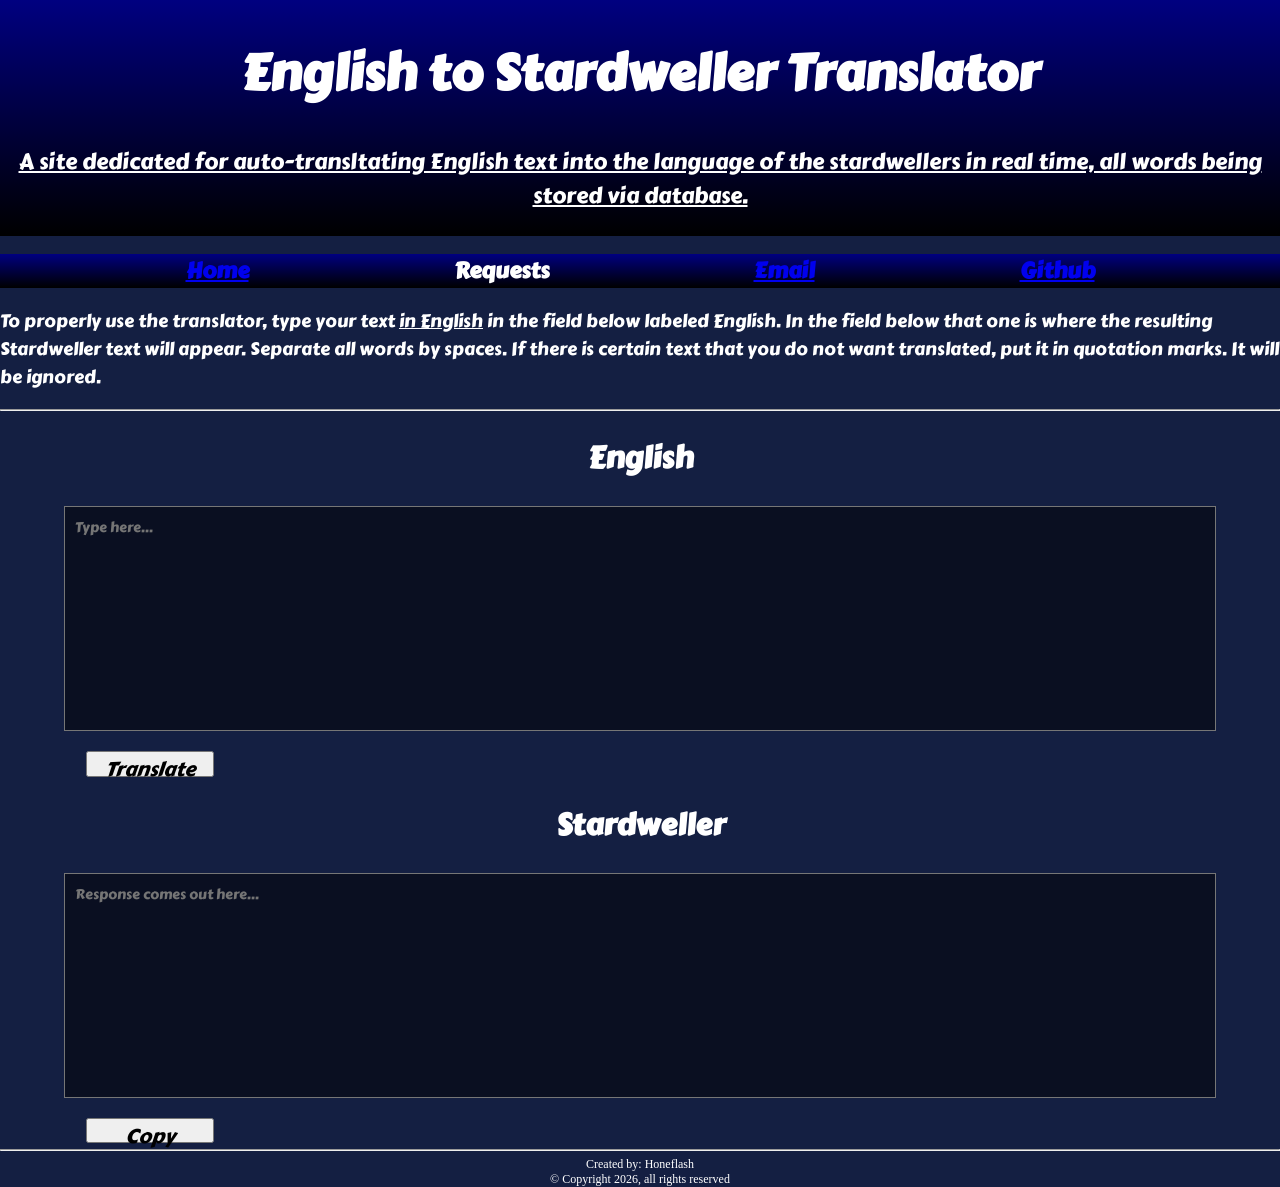
==== index.html @ 53c936e6 "Webpage Update" ====
<!DOCTYPE html> <!--Says that this file is an html5 type file.-->

<html>
    <!--Set up the head information-->
    <head>
        <meta charset="UTF-8"> <!--Allows the html file to display up-to-date, non ASCII characters & emojis-->
        <meta http-equiv="X UA-Compatible" content="IE=edge"> <!--Allows the file to display in ways similar to modern browser wepages-->
        <meta name="viewport" content="width=device-width, initial-scale=1.0"> <!--Lets the html file resize to browser width-->

        <!--Give a title and image icon to the webpage-->
        <title>English to Stardweller Translator</title>
        <link rel="icon" type="image/png" href="images\favicon\web-app-manifest-512x512.png">
        <link rel="stylesheet" href="style.css"> <!--Add a stylesheet to the webpage to customize text/color-->

        
    </head>

    <!--Set up the content to be displayed on the webpage-->
    <body>
        <header id="page-top">
            <link href="https://fonts.googleapis.com/css2?family=Carter+One&display=swap" rel="stylesheet">
            <h1>English to Stardweller Translator</h1>
            <p>A site dedicated for auto-transltating English text into the language of the stardwellers in real 
                time, all words being stored via database.</p>
        </header>

        <h2 id="under-header-menu">
            <a href="index.html">Home</a> Requests <a href="mailto:honeflash.studios@gmail.com">Email</a> <a href="https://honeflash.github.io">Github</a>
        </h2>

        <p>To properly use the translator, type your text <u>in English</u> in the field below labeled English. In the field below that one is where
        the resulting Stardweller text will appear. Separate all words by spaces. If there is certain text that you do not want translated, put it in
        quotation marks. It will be ignored.</p>

        <hr>

        <!--Define the text fields for showing user input and database output-->
        <h2 id="text-field-header">English</h2>
        <textarea id="eng-area" name="english-textarea" placeholder="Type here..." ></textarea>
        <button type="button" id="send-query">Translate</button>

        <h2 id="text-field-header">Stardweller</h2>
        <textarea id="str-area" name="stardweller-textarea" placeholder="Response comes out here..." readonly></textarea>
        <button type="button" id="copy-text">Copy</button>

        <footer>
            <hr>
            Created by: Honeflash<br>
            &copy; Copyright <span id="year">.</span>, all rights reserved<br>
            
        </footer>

        <!--Add the main javascript file to the webpage. Added here to ensure all elements are properly loaded in first-->
        <script src="frontend\main.js"></script>
    </body>

</html>
---- style.css ----
body, html {
    background-color: rgb(20, 31, 66);
    color: white;

    height: 100%;
    margin: 0;
    padding: 0;
}

p {
    font-family: "Carter One", "Times New Roman", Times, serif;
    font-size: 18px;
    color: white;
}

h2 {
    font-family: "Carter One", "Times New Roman", Times, serif;
    font-size: 30px;
}

footer {
    text-align: center;
    font-size: 12px;
}

textarea {
    display: block;
    margin-left: auto;
    margin-right: auto;
    box-sizing: border-box;
    width: 90vw;
    height: 25vh;
    padding: 10px;
    resize: none;
    font-size: 14px;
    font-family: "Carter One", "Times New Roman", Times, serif;
    
    background-color: rgba(1, 1, 1, 0.5);
    color: white;
}

button {
    display: block;
    margin-top: 20px;
    margin-left: 86px;
    font-family: "Carter One", "Times New Roman", Times, serif;
    font-size: 20px;
    font-style: italic;
    width: 10vw;
    height: 2vw;
}

#page-top {
    background-image: linear-gradient(navy, black);
    background-repeat: no-repeat;
    color: white;
    text-align: center;
    padding: 1px;

    h1 {
        color: white;
        font-family: "Carter One", "Times New Roman", Times, serif;
        font-size: 50px;
        font-weight: bold;
        padding-bottom: 0px;
    }

    p {
        text-decoration: underline;
        font-family: "Carter One", "Times New Roman", Times, serif;
        font-size: 22px;
        padding-top: 0px;
    }
}

#under-header-menu {
    background-image: linear-gradient(navy, black);
    font-family: "Carter One", "Times New Roman", Times, serif;
    color: white;
    text-align: center;
    word-spacing: 200px;
    font-size: 22px;
    
}

#text-field-header {
    text-align: center;
}
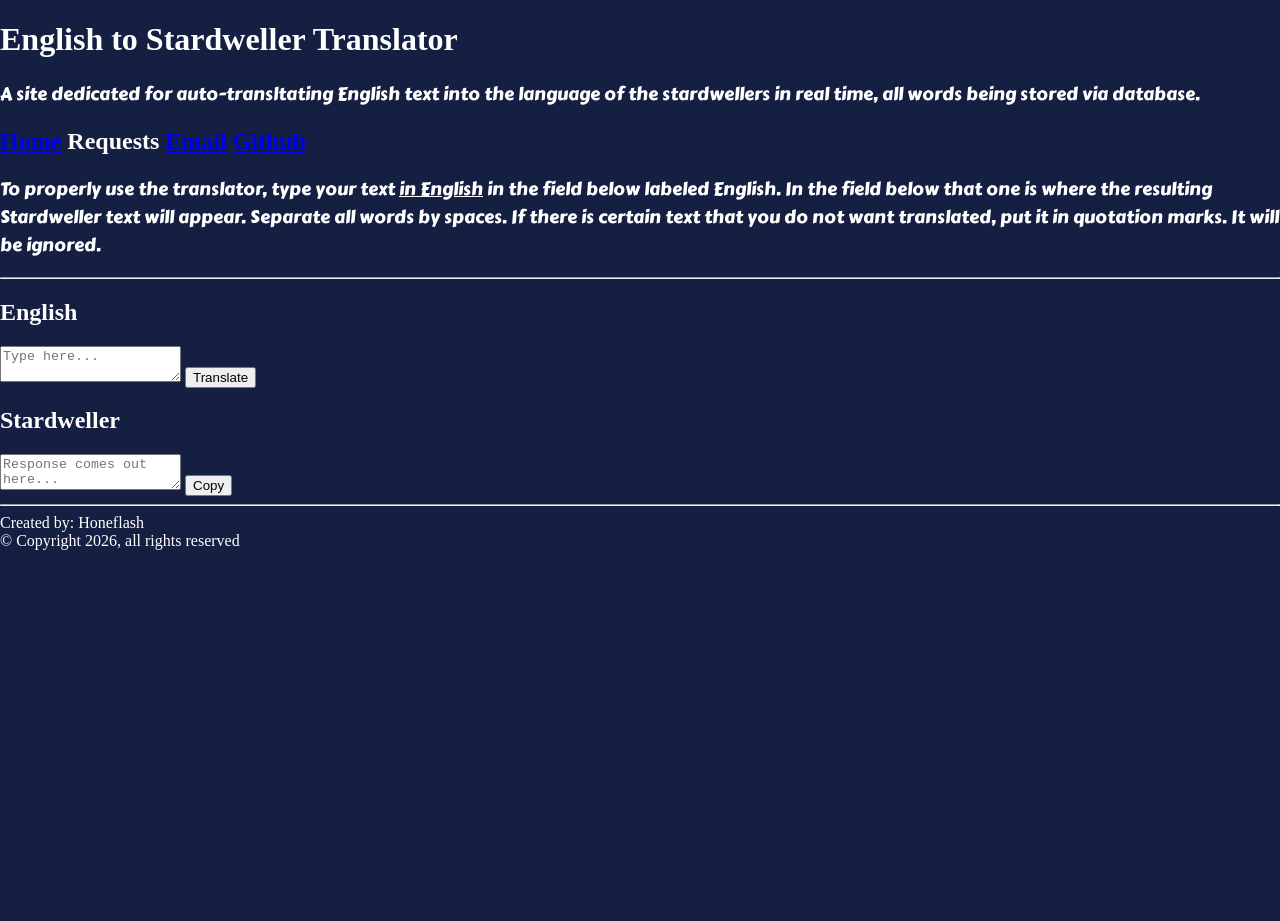
==== commit dc99c0b1: "Merge branch 'main' into frontend-work" ====
--- a/index.html
+++ b/index.html
@@ -12,6 +12,7 @@
         <link rel="icon" type="image/png" href="images\favicon\web-app-manifest-512x512.png">
         <link rel="stylesheet" href="style.css"> <!--Add a stylesheet to the webpage to customize text/color-->
 
+        
         
     </head>
 
--- a/style.css
+++ b/style.css
@@ -1,3 +1,15 @@
+body, html {
+    background-color: rgb(20, 31, 66);
+    color: white;
+
+    height: 100%;
+    margin: 0;
+    padding: 0;
+}
+
+p {
+    font-family: "Carter One", "Times New Roman", Times, serif;
+    font-size: 18px;
 body, html {
     background-color: rgb(20, 31, 66);
     color: white;
@@ -11,6 +23,14 @@
     font-family: "Carter One", "Times New Roman", Times, serif;
     font-size: 18px;
     color: white;
+}
+
+h2 {
+    font-family: "Carter One", "Times New Roman", Times, serif;
+    font-size: 30px;
+}
+
+footer {
 }
 
 h2 {
@@ -48,8 +68,37 @@
     font-style: italic;
     width: 10vw;
     height: 2vw;
+    font-size: 12px;
 }
 
+textarea {
+    display: block;
+    margin-left: auto;
+    margin-right: auto;
+    box-sizing: border-box;
+    width: 90vw;
+    height: 25vh;
+    padding: 10px;
+    resize: none;
+    font-size: 14px;
+    font-family: "Carter One", "Times New Roman", Times, serif;
+    
+    background-color: rgba(1, 1, 1, 0.5);
+    color: white;
+}
+
+button {
+    display: block;
+    margin-top: 20px;
+    margin-left: 86px;
+    font-family: "Carter One", "Times New Roman", Times, serif;
+    font-size: 20px;
+    font-style: italic;
+    width: 10vw;
+    height: 2vw;
+}
+
+#page-top {
 #page-top {
     background-image: linear-gradient(navy, black);
     background-repeat: no-repeat;
@@ -58,15 +107,21 @@
     padding: 1px;
 
     h1 {
+    h1 {
         color: white;
         font-family: "Carter One", "Times New Roman", Times, serif;
+        font-family: "Carter One", "Times New Roman", Times, serif;
         font-size: 50px;
+        font-weight: bold;
         font-weight: bold;
         padding-bottom: 0px;
     }
 
     p {
+    p {
         text-decoration: underline;
+        font-family: "Carter One", "Times New Roman", Times, serif;
+        font-size: 22px;
         font-family: "Carter One", "Times New Roman", Times, serif;
         font-size: 22px;
         padding-top: 0px;
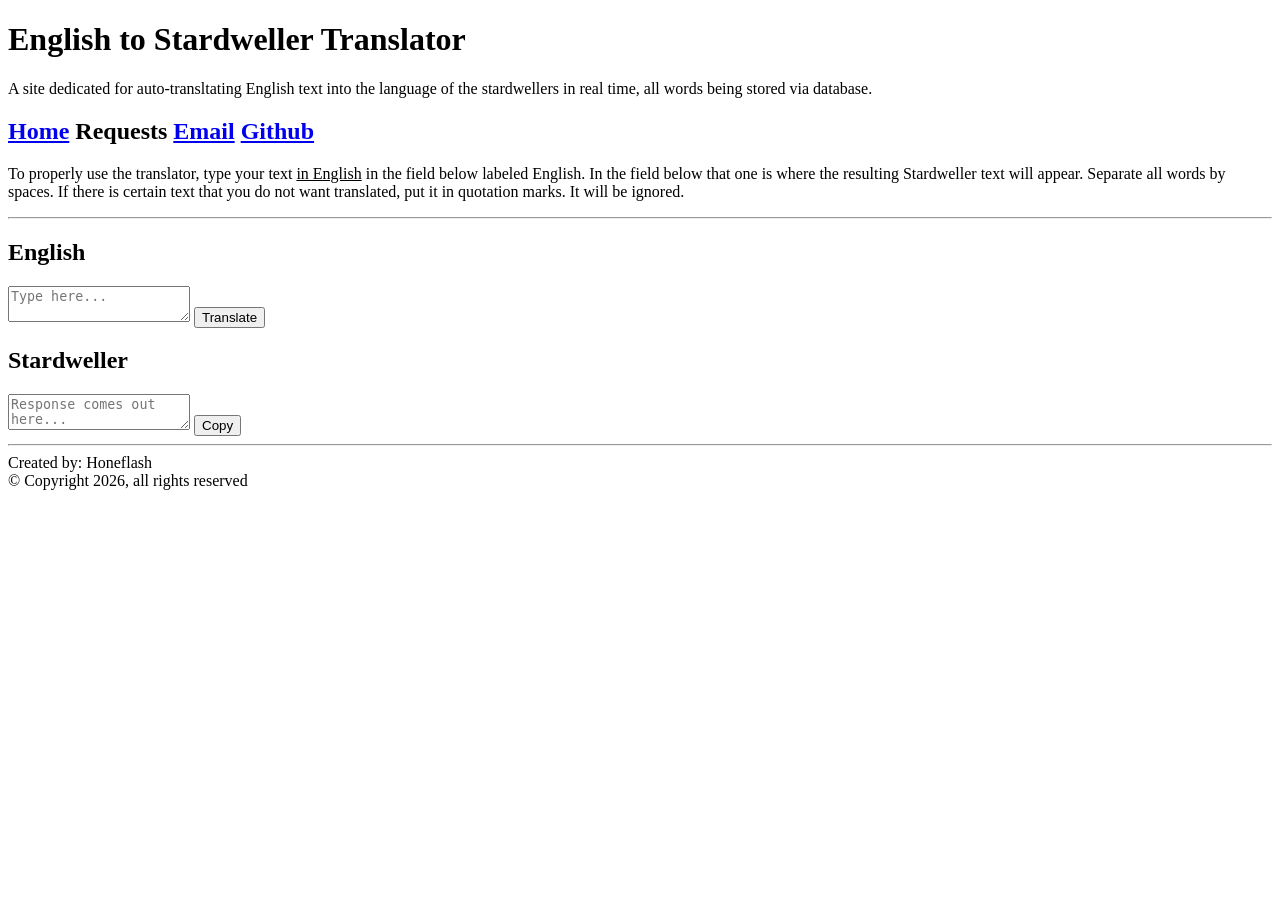
==== commit 959042e2: "Update index.html" ====
--- a/index.html
+++ b/index.html
@@ -10,7 +10,7 @@
         <!--Give a title and image icon to the webpage-->
         <title>English to Stardweller Translator</title>
         <link rel="icon" type="image/png" href="images\favicon\web-app-manifest-512x512.png">
-        <link rel="stylesheet" href="style.css"> <!--Add a stylesheet to the webpage to customize text/color-->
+        <link rel="stylesheet" href="stardweller-eng/style.css"> <!--Add a stylesheet to the webpage to customize text/color-->
 
         
         
@@ -55,4 +55,4 @@
         <script src="frontend\main.js"></script>
     </body>
 
-</html>+</html>
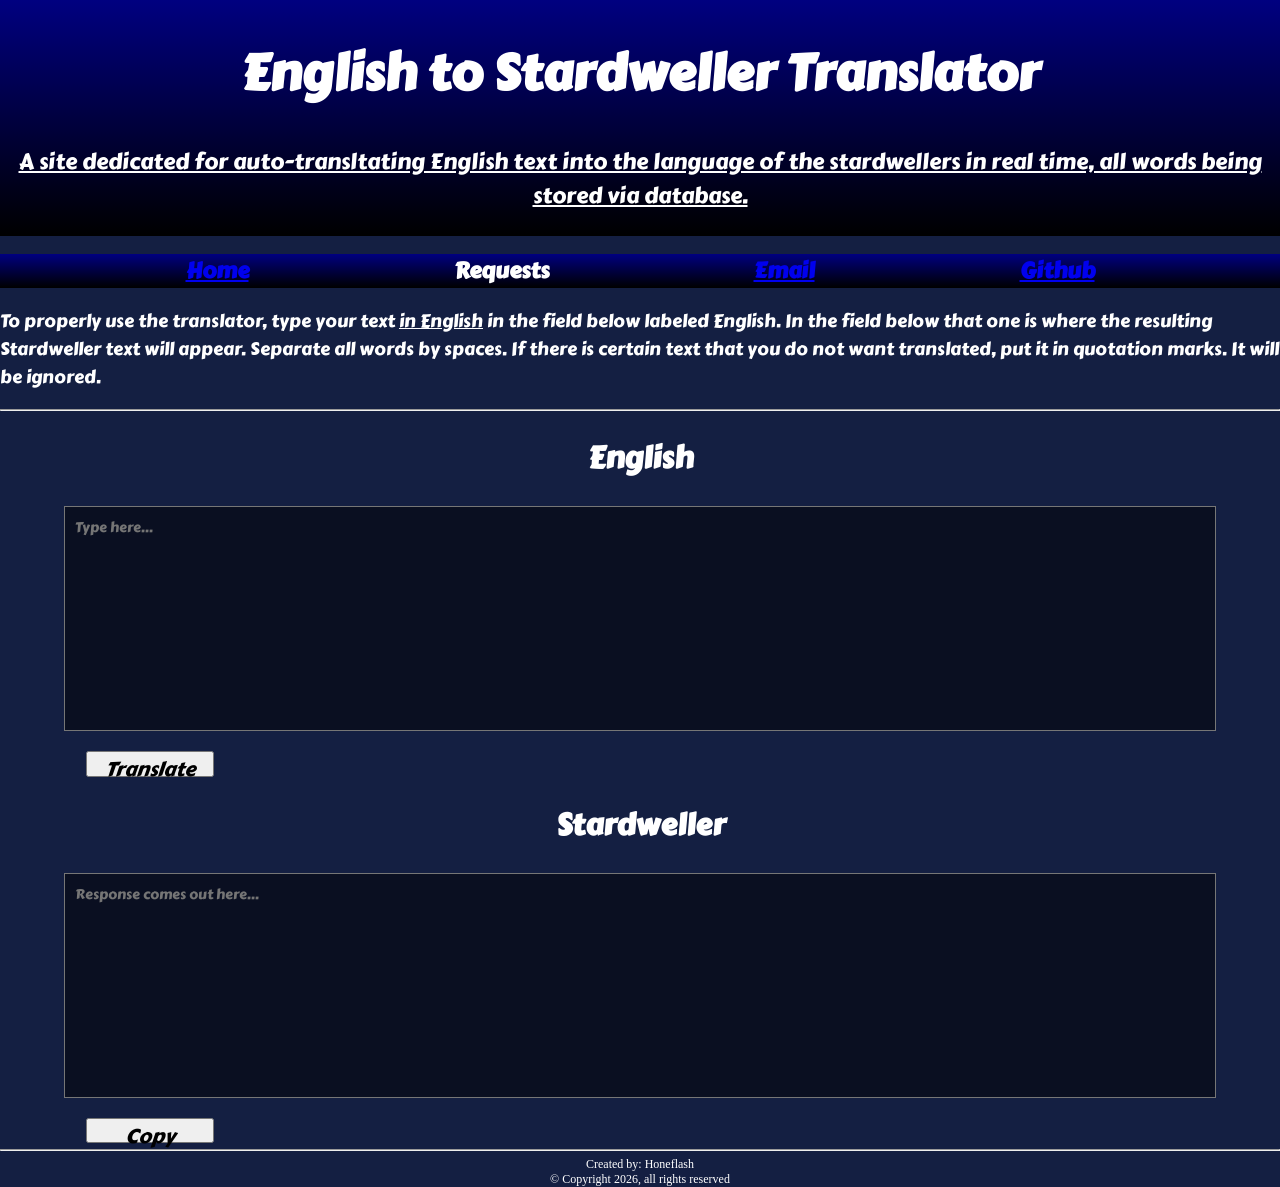
==== commit f3e0fc7e: "Update index.html" ====
--- a/index.html
+++ b/index.html
@@ -10,7 +10,7 @@
         <!--Give a title and image icon to the webpage-->
         <title>English to Stardweller Translator</title>
         <link rel="icon" type="image/png" href="images\favicon\web-app-manifest-512x512.png">
-        <link rel="stylesheet" href="stardweller-eng/style.css"> <!--Add a stylesheet to the webpage to customize text/color-->
+        <link rel="stylesheet" href="style.css"> <!--Add a stylesheet to the webpage to customize text/color-->
 
         
         
--- a/style.css
+++ b/style.css
@@ -0,0 +1,93 @@
+body, html {
+    background-color: rgb(20, 31, 66);
+    color: white;
+
+    height: 100%;
+    margin: 0;
+    padding: 0;
+}
+
+p {
+    font-family: "Carter One", "Times New Roman", Times, serif;
+    font-size: 18px;
+    color: white;
+}
+
+h2 {
+    font-family: "Carter One", "Times New Roman", Times, serif;
+    font-size: 30px;
+}
+
+footer {
+    text-align: center;
+    font-size: 12px;
+}
+
+textarea {
+    display: block;
+    margin-left: auto;
+    margin-right: auto;
+    box-sizing: border-box;
+    width: 90vw;
+    height: 25vh;
+    padding: 10px;
+    resize: none;
+    font-size: 14px;
+    font-family: "Carter One", "Times New Roman", Times, serif;
+    
+    background-color: rgba(1, 1, 1, 0.5);
+    color: white;
+}
+
+button {
+    display: block;
+    margin-top: 20px;
+    margin-left: 86px;
+    font-family: "Carter One", "Times New Roman", Times, serif;
+    font-size: 20px;
+    font-style: italic;
+    width: 10vw;
+    height: 2vw;
+}
+
+#page-top {
+    background-image: linear-gradient(navy, black);
+    background-repeat: no-repeat;
+    color: white;
+    text-align: center;
+    padding: 1px;
+
+    h1 {
+        color: white;
+        font-family: "Carter One", "Times New Roman", Times, serif;
+        font-size: 50px;
+        font-weight: bold;
+        padding-bottom: 0px;
+    }
+
+    p {
+        text-decoration: underline;
+        font-family: "Carter One", "Times New Roman", Times, serif;
+        font-size: 22px;
+        padding-top: 0px;
+    }
+}
+
+#under-header-menu {
+    background-image: linear-gradient(navy, black);
+    font-family: "Carter One", "Times New Roman", Times, serif;
+    color: white;
+    text-align: center;
+    word-spacing: 200px;
+    font-size: 22px;
+    
+}
+
+#line {
+    border-bottom-style: solid;
+    border-bottom-width: 5px;
+}
+
+#text-field-header {
+    text-align: center;
+}
